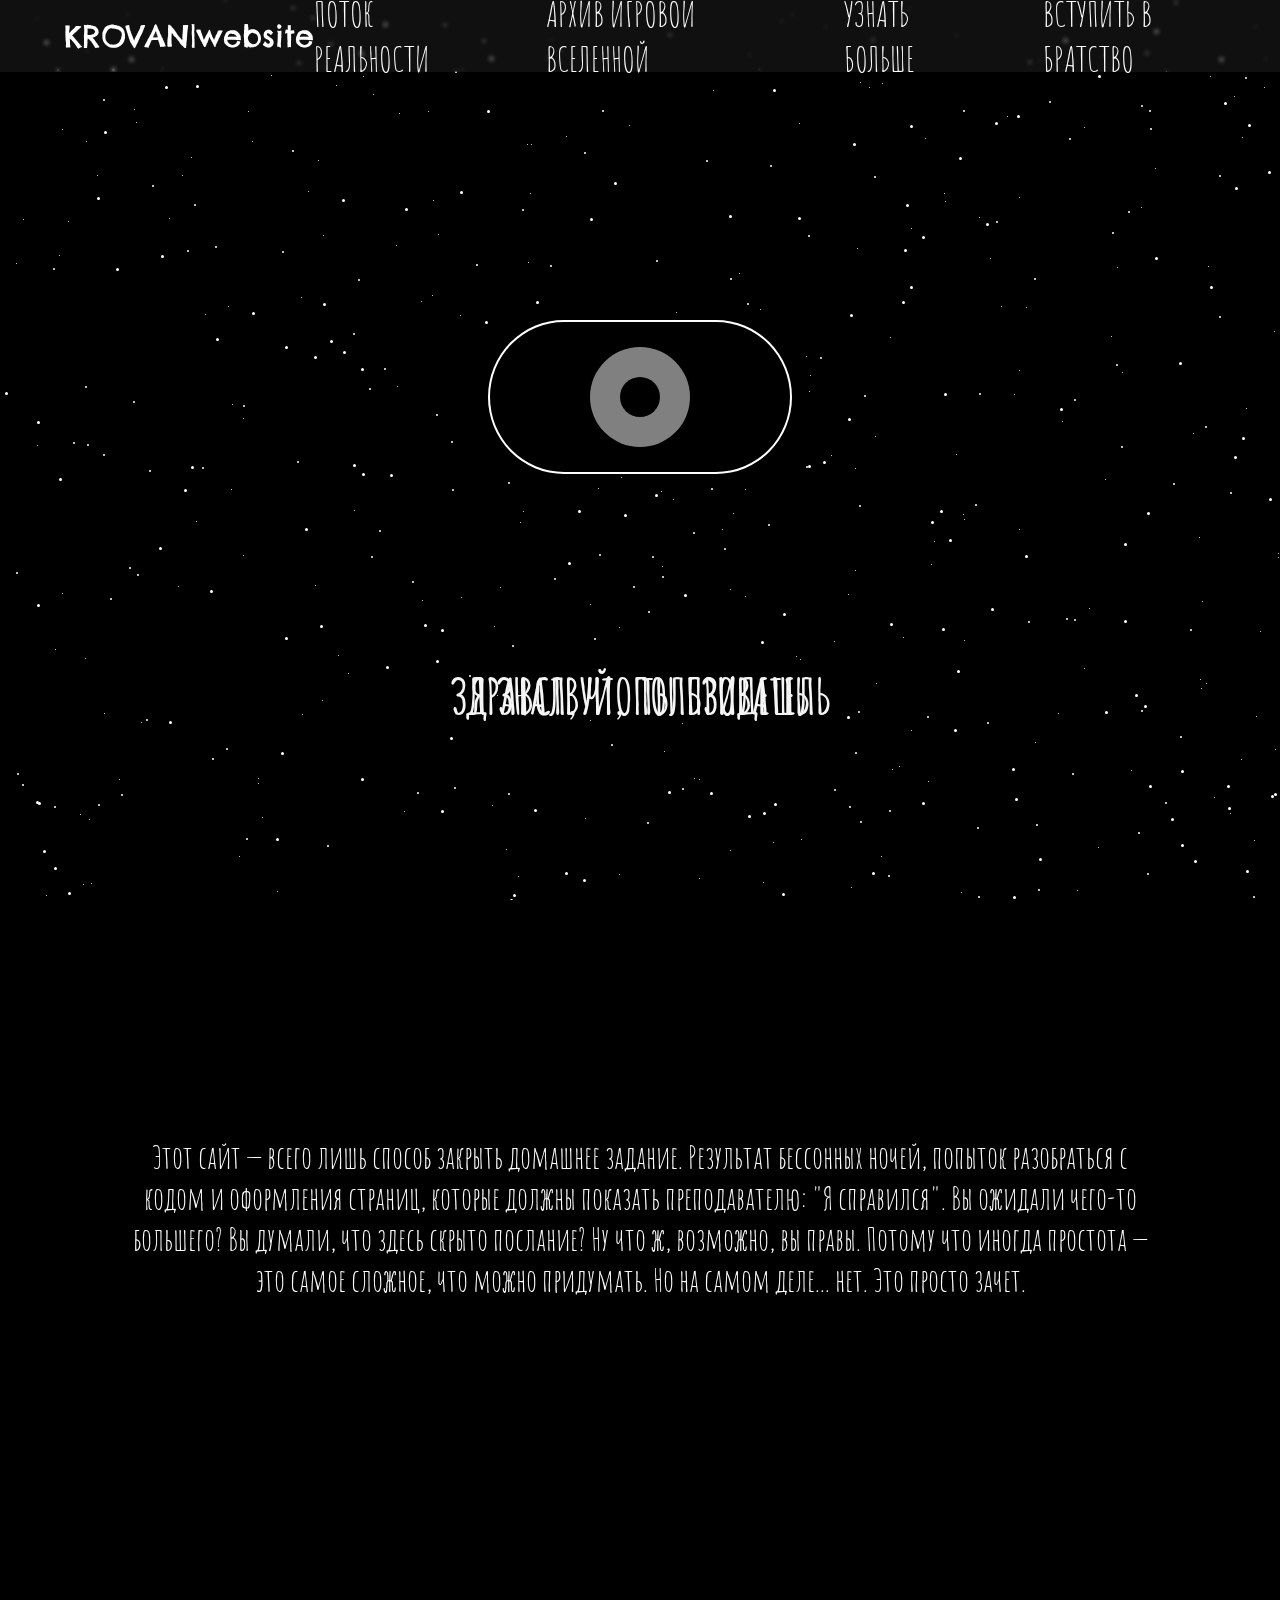
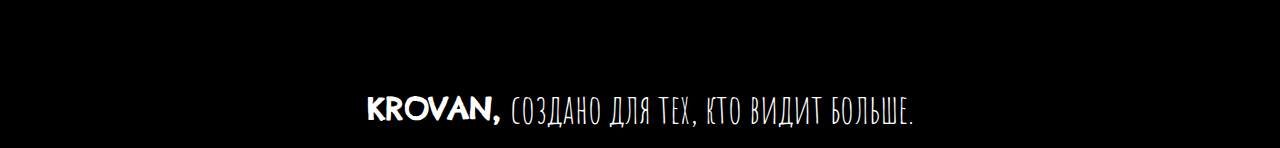
==== index.html @ d5093ca3 "first-commit" ====
<!DOCTYPE html>
<html lang="en">
<head>
  <meta charset="UTF-8">
  <meta name="viewport" content="width=device-width, initial-scale=1.0">
  
  <link rel="preconnect" href="https://fonts.googleapis.com">
  <link rel="preconnect" href="https://fonts.gstatic.com" crossorigin>
  <link href="https://fonts.googleapis.com/css2?family=Chelsea+Market&family=Open+Sans:ital,wght@0,300..800;1,300..800&family=Play:wght@400;700&family=Press+Start+2P&family=Roboto:ital,wght@0,100;0,300;0,400;0,500;0,700;0,900;1,100;1,300;1,400;1,500;1,700;1,900&display=swap" rel="stylesheet">
  <link href="https://fonts.googleapis.com/css2?family=Amatic+SC:wght@400;700&display=swap" rel="stylesheet">
  
  <link
    rel="stylesheet"
    href="https://cdnjs.cloudflare.com/ajax/libs/animate.css/4.1.1/animate.min.css"
  />


  <title>Document</title>
  <link rel="stylesheet" href="css/star.css">
  <link rel="stylesheet" href="css/style.css">
</head>
<body>
  <div id="stars"></div>
  <div id="stars2"></div>
  <div id="stars3"></div>

  <header>
    <div class="main-header-container">
      <div class="content-container">
        <a href="" class="logo">KROVAN|website</a>
        <div class="header-content">
          <a href="news.html" class="header-text news">ПОТОК РЕАЛЬНОСТИ</a>
          <a href="games.html" class="header-text games">АРХИВ ИГРОВОЙ ВСЕЛЕННОЙ</a>
          <a href="#interesting" class="header-text more">УЗНАТЬ БОЛЬШЕ</a>
          <a href="log.html" class="header-text brotherhood">ВСТУПИТЬ В БРАТСТВО</a>
        </div>
      </div>
    </div>
  </header>

  <main>
    <div class="main-eye">
      <div class="eye-container">
        <div class="eye">
          <div class="iris">
            <div class="pupil"></div>
          </div>
        </div>
      </div>
    </div>
    <div class="main-dialogue">
      <h2 class="animate__animated animate__fadeOutUp main-text dialogue-text1">ЗДРАВСТВУЙ, ПОЛЬЗОВАТЕЛЬ</h2>
      <h2 class="animate__animated animate__fadeInUp main-text dialogue-text2">Я ЗНАЛ, ЧТО ТЫ ПРИДЕШЬ</h2>
    </div>
  </main>

  <article>
    <div class="text-container" id="interesting">
      <div id="text1" class="text1">Этот сайт — всего лишь способ закрыть домашнее задание. Результат бессонных ночей, попыток разобраться с кодом и оформления страниц, которые должны показать преподавателю: "Я справился".

        Вы ожидали чего-то большего? Вы думали, что здесь скрыто послание? Ну что ж, возможно, вы правы. Потому что иногда простота — это самое сложное, что можно придумать.
        
        Но на самом деле... нет. Это просто зачет.</div>
      <div id="text2" class="text2">Ты здесь. Ты думаешь, что выбрал этот сайт сам, но, возможно, все было немного... иначе. Ты ведь уже чувствовал это раньше — то странное ощущение, что кто-то или что-то ведет тебя по незримому сценарию.

        Игры всегда были для тебя чем-то большим, чем просто развлечением. Ты погружался в них глубже, чем другие, замечал детали, которые никто не видел. И, возможно, ты даже подозревал, что что-то большее скрывается за экранами.
        
        Ты замечал это, не так ли? В тех моментах, когда твой персонаж двигался, словно чуя, что впереди опасность, когда мир вокруг казался живым, слишком живым. Когда игра будто подстраивалась под твои решения.
        
        Но это не про те игры, которые ты знаешь. Это про ту, в которую ты играешь прямо сейчас. Потому что с того момента, как ты зашел сюда, правила начали меняться.
        
        Ты чувствуешь? Как нарастают сомнения, как слова на этой странице будто читают твои мысли. Ты думаешь, это просто текст. Но внутри себя ты понимаешь: кто-то знает, что ты здесь. Кто-то уже наблюдает.
        
        Ты не сможешь закрыть это просто так. Потому что теперь ты часть чего-то большего. И единственный вопрос, который действительно имеет значение:
        
        Ты управляешь игрой... или игра управляет тобой?</div>
    </div>

    <div id="text2" class="text2"></div>
  </article>

  <footer>
    <div class="interesting">
      <h1 class="logo">KROVAN,</h1>
      <div id="btm-fog" class="btm-fog">cоздано для тех, кто видит больше.</div>
    </div>
  </footer>

  <script src="js/star.js"></script>
  <script src="js/main.js"></script>
</body>
</html>
---- css/star.css ----
@keyframes animStar {
  from {
    transform: translateY(0px);
  }
  to {
    transform: translateY(-2000px);
  }
}

html, body {
  margin: 0;
  background:#000000 100%;
}

#stars, #stars2, #stars3 {
  position: absolute;
  top: 0;
  left: 0;
  width: 100%;
  height: 100%;
  overflow: hidden;
}

.star {
  position: absolute;
  background-color: white;
  border-radius: 50%;
  animation: animStar linear infinite;
}

#stars .star {
  width: 1px;
  height: 1px;
  animation-duration: 50s;
}

#stars2 .star {
  width: 2px;
  height: 2px;
  animation-duration: 100s;
}

#stars3 .star {
  width: 3px;
  height: 3px;
  animation-duration: 150s;
}

#title {
  position: absolute;
  top: 50%;
  left: 0;
  right: 0;
  color: #FFF;
  text-align: center;
  font-family: 'Lato', sans-serif;
  font-weight: 300;
  font-size: 50px;
  letter-spacing: 10px;
  margin-top: -60px;
}
---- css/style.css ----
html {
  scroll-behavior: smooth;
}

.main-text {
  font-family: Amatic SC;
  color: whitesmoke;
  font-size: 50px;
}

/*ШАПКА*/
.main-header-container {
  position: relative;
  width: 100%;
  height: 8vh;

  backdrop-filter: blur(2px);
  background: rgba(102, 102, 102, 0.16);

  display: flex;
  align-items: center;
  justify-content: center;

  z-index: 1;
}

.content-container {
  position: relative;
  width: 90%;
  height: 100%;
  display: flex;
  align-items: center;
  justify-content: space-between;
  
  z-index: 2;
}

.header-content {
  display: flex;
  justify-content: space-between;
  gap: 80px;
}

.logo {
  text-decoration: none;
  color: rgb(255, 255, 255);
  font-family: Chelsea Market;
  font-size: 30px;
  transition: 0.5s;
}

.header-text {
  text-decoration: none;
  color: rgb(255, 255, 255);
  font-family: Amatic SC;
  font-size: 35px;
  transition: 0.3s;
}

.news:hover {
  color: rgb(123, 102, 40);
  font-size: 37px;
}

.games:hover {
  color: rgb(40, 59, 123);
  font-size: 37px;
}

.more:hover {
  color: rgb(55, 40, 123);
  font-size: 37px;
}

.brotherhood:hover {
  color: rgb(123, 40, 40);
  font-size: 37px;
}

.logo:hover {
  color: rgb(123, 40, 40);
  cursor: pointer;
}
/*ГЛАЗ*/

.eye-container {
  display: flex;
  align-items: center;
  justify-content: center;

  width: 700px;
  height: 100%;
}

.eye {
  width: 300px;
  height: 150px;
  position: relative;
  border: 2px solid white;
  border-radius: 50% / 100%;
  background-color: black;
  overflow: hidden;
}

.iris {
  width: 100px;
  height: 100px;
  background-color: gray;
  border-radius: 50%;
  position: absolute;
  top: 50%;
  left: 50%;
  transform: translate(-50%, -50%);
  overflow: hidden;
}

.pupil {
  width: 40px;
  height: 40px;
  background-color: black;
  border-radius: 50%;
  position: absolute;
  top: 50%;
  left: 50%;
  transform: translate(-50%, -50%);
}

.main-eye {
  margin-top: 100px;
  width: 100%;
  height: 50vh;

  display: flex;
  align-items: center;
  justify-content: center;
}

/*диалог*/
.main-dialogue {
  display: flex;
  align-items: center;
  justify-content: center;
}

.dialogue-text1 {
  position: relative;
  z-index: 2;
}

.dialogue-text2 {
  position: absolute;
  z-index: 3;
}


/*ТАИНСТВЕННАЯ ЧАСТЬ*/

.text-container {
  position: relative;

  display: flex;
  align-items: center;
  justify-content: center;

  width: 80%;
  height: 60%;
}

.text1, .text2 {
  font-size: 2rem;
  color: #fff;
  text-align: center;
  font-family: Amatic SC;
  transition: opacity 1.5s ease;
}

.text1 {
  position: relative;
  filter: blur(0.5px);
}

.text2 {
  position: absolute;
  opacity: 0;
  transform: scale(0.9);
}

.btm-fog {
  cursor: pointer;
  position: relative;
  color: #fff;
  font-size: 40px;
  font-family: Amatic SC;

  margin-left: 10px;

  z-index: 3;
}

article {
  width: 100%;
  height: 100vh;


  display: flex;
  align-items: center;
  justify-content: center;
}

/*ПОДВАЛ*/

.interesting {
  height: 80px;
  width: 100%;

  display: flex;
  align-items: center;
  justify-content: center;
}

/*ШРИФТ*/

.chelsea-market-regular {
  font-family: "Chelsea Market", serif;
  font-weight: 400;
  font-style: normal;
}

.amatic-sc-regular {
  font-family: "Amatic SC", serif;
  font-weight: 400;
  font-style: normal;
}

/*АНИМАЦИЯ*/

.animate__fadeInUp {
  animation-delay: 3s;
}

.animate__fadeOutUp {
  animation-delay: 3s;
}

/* ЭКСПЕРЕМЕНТ */
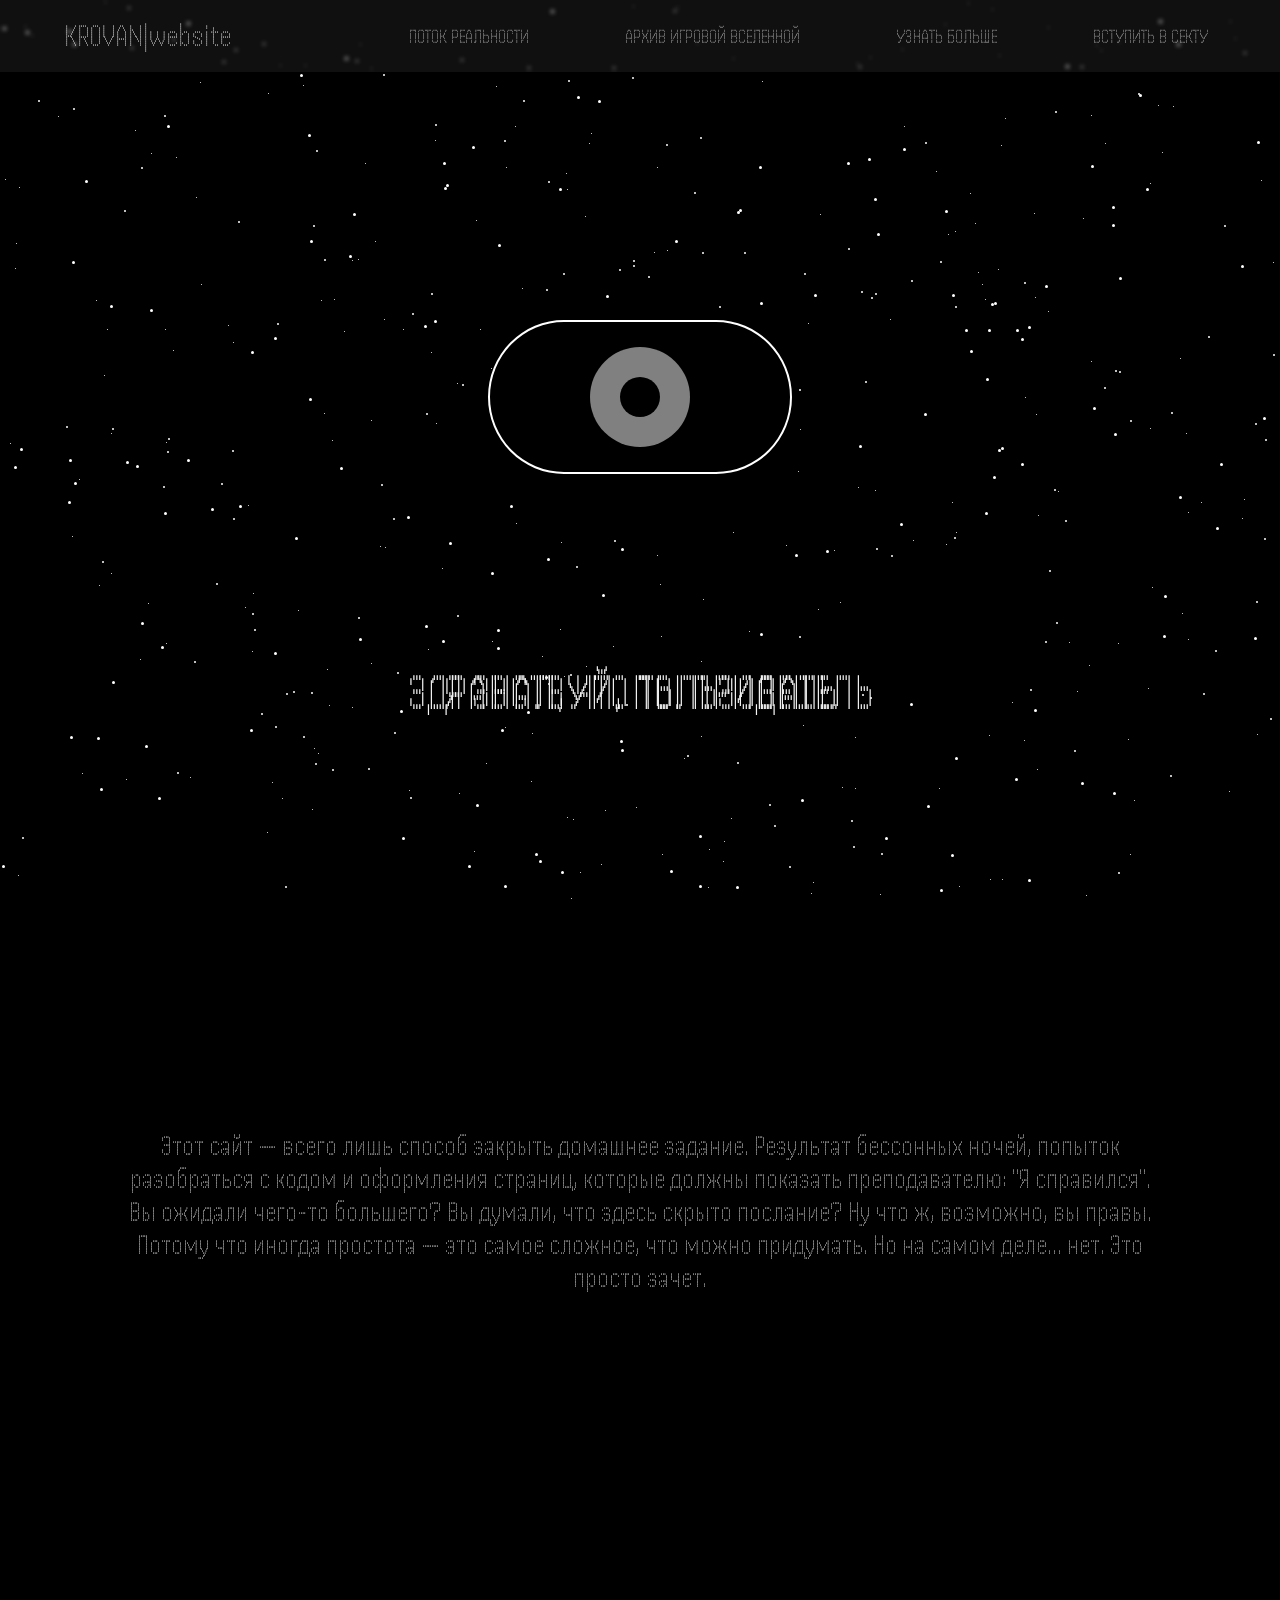
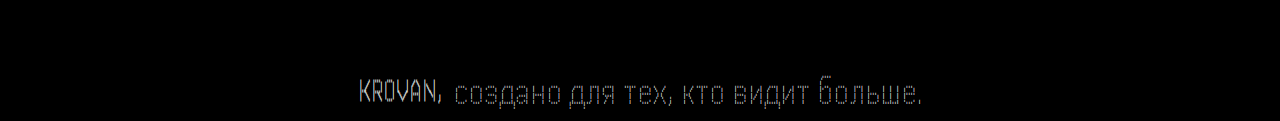
==== commit e637787f: "Added index html" ====
--- a/index.html
+++ b/index.html
@@ -3,17 +3,15 @@
 <head>
   <meta charset="UTF-8">
   <meta name="viewport" content="width=device-width, initial-scale=1.0">
-  
+
   <link rel="preconnect" href="https://fonts.googleapis.com">
   <link rel="preconnect" href="https://fonts.gstatic.com" crossorigin>
-  <link href="https://fonts.googleapis.com/css2?family=Chelsea+Market&family=Open+Sans:ital,wght@0,300..800;1,300..800&family=Play:wght@400;700&family=Press+Start+2P&family=Roboto:ital,wght@0,100;0,300;0,400;0,500;0,700;0,900;1,100;1,300;1,400;1,500;1,700;1,900&display=swap" rel="stylesheet">
-  <link href="https://fonts.googleapis.com/css2?family=Amatic+SC:wght@400;700&display=swap" rel="stylesheet">
-  
+  <link href="https://fonts.googleapis.com/css2?family=Handjet:wght@100..900&display=swap" rel="stylesheet">
+
   <link
-    rel="stylesheet"
-    href="https://cdnjs.cloudflare.com/ajax/libs/animate.css/4.1.1/animate.min.css"
-  />
-
+          rel="stylesheet"
+          href="https://cdnjs.cloudflare.com/ajax/libs/animate.css/4.1.1/animate.min.css"/>
+  <link href="https://cdn.jsdelivr.net/npm/boxicons@2.1.4/css/boxicons.min.css" rel="stylesheet">
 
   <title>Document</title>
   <link rel="stylesheet" href="css/star.css">
@@ -28,12 +26,17 @@
     <div class="main-header-container">
       <div class="content-container">
         <a href="" class="logo">KROVAN|website</a>
-        <div class="header-content">
+        <input type="checkbox" id="check">
+        <label for="check" class="icons">
+          <i class="bx bx-menu" id="menu-icon"></i>
+          <i class="bx bx-x" id="close-icon"></i>
+        </label>
+        <nav class="header-content navbar">
           <a href="news.html" class="header-text news">ПОТОК РЕАЛЬНОСТИ</a>
           <a href="games.html" class="header-text games">АРХИВ ИГРОВОЙ ВСЕЛЕННОЙ</a>
           <a href="#interesting" class="header-text more">УЗНАТЬ БОЛЬШЕ</a>
-          <a href="log.html" class="header-text brotherhood">ВСТУПИТЬ В БРАТСТВО</a>
-        </div>
+          <a href="log.html" class="header-text brotherhood">ВСТУПИТЬ В СЕКТУ</a>
+        </nav>
       </div>
     </div>
   </header>
--- a/css/style.css
+++ b/css/style.css
@@ -1,11 +1,47 @@
 html {
   scroll-behavior: smooth;
 }
-
-.main-text {
-  font-family: Amatic SC;
+#close-icon {
+  display: none;
+}
+:root {
+  --index: 1vh + 1vw;
+}
+
+/* Если меню открыто (чекбокс активен), меняем иконки */
+#check:checked ~ .icons #menu-icon {
+  display: none;
+}
+#check:checked ~ .icons #close-icon {
+  display: block;
+}
+#check {
+  display: none;
+}
+.icons {
+  display: none;
+  font-size: 2rem;
+  color: white;
+  cursor: pointer;
+}
+.navbar a {
+  text-align: center;
+  padding: 1rem;
+  font-size: 2rem;
+  color: white;
+  text-decoration: none;
+}
+
+/* Применение шрифта ко всем элементам */
+body {
+  font-family: 'Handjet', serif;
+  font-style: normal;
+  font-variation-settings:
+          "ELGR" 1,
+          "ELSH" 5.2;
   color: whitesmoke;
-  font-size: 50px;
+  margin: 0;
+  padding: 0;
 }
 
 /*ШАПКА*/
@@ -13,17 +49,13 @@
   position: relative;
   width: 100%;
   height: 8vh;
-
   backdrop-filter: blur(2px);
   background: rgba(102, 102, 102, 0.16);
-
-  display: flex;
-  align-items: center;
-  justify-content: center;
-
+  display: flex;
+  align-items: center;
+  justify-content: center;
   z-index: 1;
 }
-
 .content-container {
   position: relative;
   width: 90%;
@@ -31,67 +63,52 @@
   display: flex;
   align-items: center;
   justify-content: space-between;
-  
   z-index: 2;
 }
-
 .header-content {
   display: flex;
   justify-content: space-between;
   gap: 80px;
 }
-
-.logo {
+.logo, .header-text {
   text-decoration: none;
   color: rgb(255, 255, 255);
-  font-family: Chelsea Market;
-  font-size: 30px;
+  font-size: 2rem;
   transition: 0.5s;
 }
-
 .header-text {
-  text-decoration: none;
-  color: rgb(255, 255, 255);
-  font-family: Amatic SC;
-  font-size: 35px;
+  font-size: 2rem;
   transition: 0.3s;
 }
-
+.news:hover, .games:hover, .more:hover, .brotherhood:hover {
+  font-size: calc(var(--index) * .95);
+  transition: font-size 0.3s ease, color 0.3s ease;
+}
 .news:hover {
   color: rgb(123, 102, 40);
-  font-size: 37px;
-}
-
+}
 .games:hover {
   color: rgb(40, 59, 123);
-  font-size: 37px;
-}
-
+}
 .more:hover {
   color: rgb(55, 40, 123);
-  font-size: 37px;
-}
-
+}
 .brotherhood:hover {
   color: rgb(123, 40, 40);
-  font-size: 37px;
-}
-
+}
 .logo:hover {
   color: rgb(123, 40, 40);
   cursor: pointer;
 }
+
 /*ГЛАЗ*/
-
 .eye-container {
   display: flex;
   align-items: center;
   justify-content: center;
-
   width: 700px;
   height: 100%;
 }
-
 .eye {
   width: 300px;
   height: 150px;
@@ -101,7 +118,6 @@
   background-color: black;
   overflow: hidden;
 }
-
 .iris {
   width: 100px;
   height: 100px;
@@ -113,7 +129,10 @@
   transform: translate(-50%, -50%);
   overflow: hidden;
 }
-
+.dialogue-text1, .dialogue-text2 {
+  font-weight: bold;
+  font-size: 50px;
+}
 .pupil {
   width: 40px;
   height: 40px;
@@ -124,12 +143,10 @@
   left: 50%;
   transform: translate(-50%, -50%);
 }
-
 .main-eye {
   margin-top: 100px;
   width: 100%;
   height: 50vh;
-
   display: flex;
   align-items: center;
   justify-content: center;
@@ -141,105 +158,165 @@
   align-items: center;
   justify-content: center;
 }
-
 .dialogue-text1 {
   position: relative;
   z-index: 2;
 }
-
 .dialogue-text2 {
   position: absolute;
   z-index: 3;
 }
 
-
 /*ТАИНСТВЕННАЯ ЧАСТЬ*/
-
 .text-container {
   position: relative;
-
-  display: flex;
-  align-items: center;
-  justify-content: center;
-
+  display: flex;
+  align-items: center;
+  justify-content: center;
   width: 80%;
-  height: 60%;
-}
-
+  height: 50%;
+}
 .text1, .text2 {
-  font-size: 2rem;
+  font-size: 5vh;
   color: #fff;
   text-align: center;
-  font-family: Amatic SC;
   transition: opacity 1.5s ease;
 }
-
 .text1 {
   position: relative;
   filter: blur(0.5px);
 }
-
 .text2 {
   position: absolute;
   opacity: 0;
   transform: scale(0.9);
 }
-
 .btm-fog {
   cursor: pointer;
   position: relative;
   color: #fff;
   font-size: 40px;
-  font-family: Amatic SC;
-
   margin-left: 10px;
-
   z-index: 3;
 }
-
 article {
   width: 100%;
   height: 100vh;
-
-
   display: flex;
   align-items: center;
   justify-content: center;
 }
 
 /*ПОДВАЛ*/
-
 .interesting {
-  height: 80px;
+  height: 60px;
   width: 100%;
-
-  display: flex;
-  align-items: center;
-  justify-content: center;
-}
-
-/*ШРИФТ*/
-
-.chelsea-market-regular {
-  font-family: "Chelsea Market", serif;
-  font-weight: 400;
-  font-style: normal;
-}
-
-.amatic-sc-regular {
-  font-family: "Amatic SC", serif;
-  font-weight: 400;
-  font-style: normal;
+  display: flex;
+  align-items: center;
+  justify-content: center;
 }
 
 /*АНИМАЦИЯ*/
-
 .animate__fadeInUp {
   animation-delay: 3s;
 }
-
 .animate__fadeOutUp {
   animation-delay: 3s;
 }
 
-/* ЭКСПЕРЕМЕНТ */
+/* Медиазапросы */
+@media (max-width: 460px) {
+  .dialogue-text1, .dialogue-text2 {
+    font-size: 30px !important;
+  }
+  .text1, .text2 {
+    font-size: 2.2vh !important;
+  }
+}
+@media (max-width: 400px) {
+  .text1, .text2 {
+    font-size: 2.1vh !important;
+  }
+  .btm-fog {
+    font-size: 2.1vh !important;
+  }
+  .logo {
+    font-size: 3vh !important;
+  }
+}
+@media (max-width: 1305px) {
+  .text1, .text2 {
+    font-size: 3.3vh !important;
+  }
+}
+@media (max-width: 640px) {
+  .text1, .text2 {
+    font-size: 3vh !important;
+  }
+  .btm-fog {
+    font-size: 3vh !important;
+  }
+  .logo {
+    font-size: 3.5vh !important;
+  }
+}
+@media (max-width: 470px) {
+  .text1, .text2 {
+    font-size: 2.7vh !important;
+  }
+  .btm-fog {
+    font-size: 2.7vh !important;
+  }
+  .logo {
+    font-size: 3.5vh !important;
+  }
+}
+@media (max-width: 1182px) {
+  .navbar {
+    position: absolute;
+    top: 8vh;
+    left: 0;
+    width: 100%;
+    height: 0;
+    flex-direction: column;
+    background: rgba(0, 0, 0, 0.9);
+    overflow: hidden;
+    transition: height 0.3s ease, padding 0.3s ease;
+  }
+  .icons {
+    display: inline-flex;
+  }
+  #check:checked ~ .icons #menu-icon {
+    display: none;
+  }
+  #check:checked ~ .icons #close-icon {
+    display: block;
+  }
+  #check:checked ~ .navbar {
+    height: auto;
+    padding: 1rem;
+  }
+  .navbar a {
+    text-align: center;
+    padding: 0.2rem;
+    font-size: 1.6rem;
+    color: white;
+    text-decoration: none;
+  }
+}
+@media (min-width: 1182px) {
+  .navbar {
+    flex-direction: row;
+    height: auto;
+    background: none;
+    position: static;
+  }
+  .navbar a {
+    font-size: calc(var(--index) * .85);
+    color: #fff;
+    padding: 0 0.5rem;
+  }
+  .icons {
+    display: none;
+  }
+}
